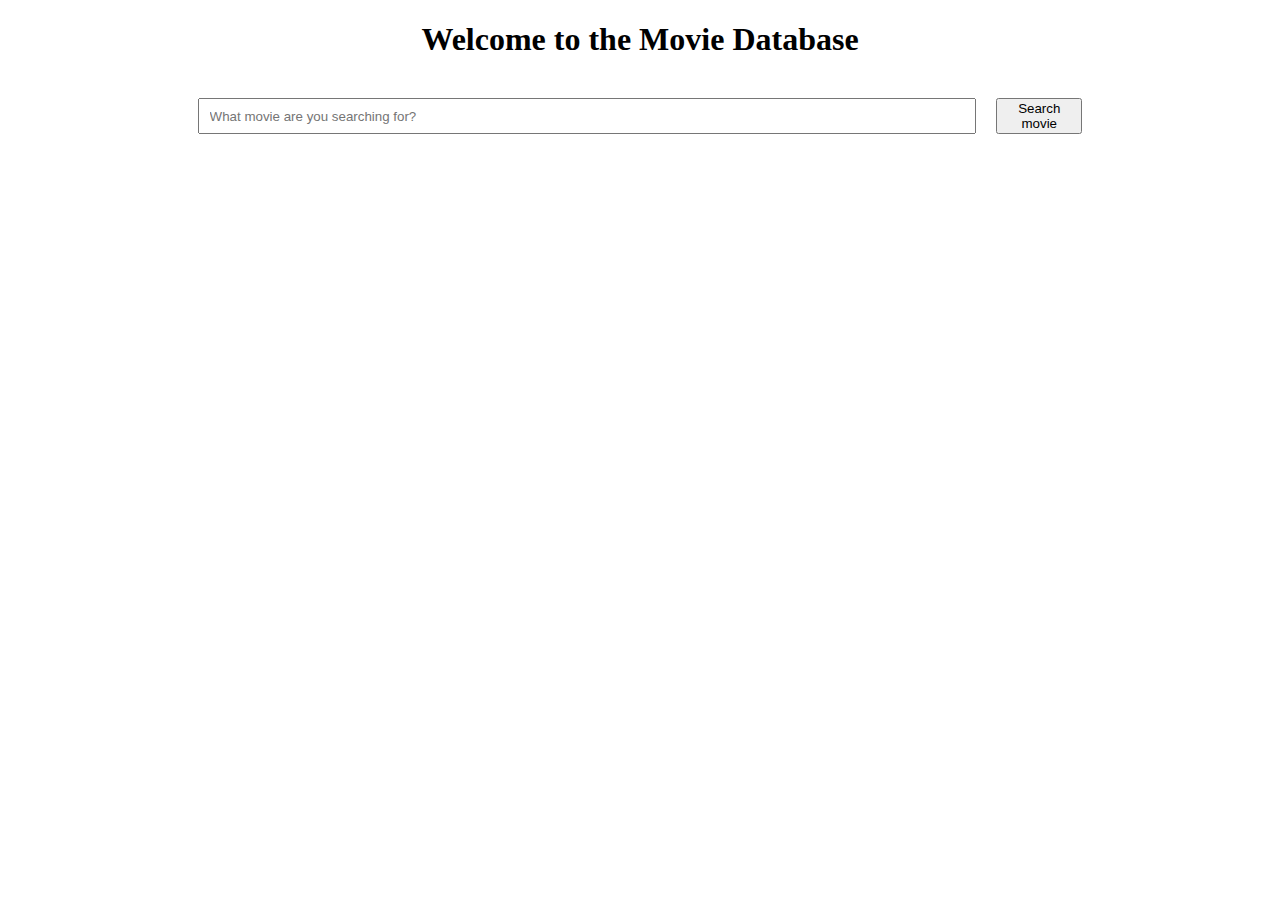
==== Homework9_ajax/index.html @ d3601692 "Getting the ajax to work" ====
<!DOCTYPE html>
<html lang="en">
<head>
    <meta charset="UTF-8">
    <meta name="viewport" content="width=device-width, initial-scale=1.0">
    <title>Movie database</title>

    <link rel="stylesheet" href="styles/styles.css">
</head>
<body>
    <h1 class="heading">Welcome to the Movie Database</h1>
    <section class="search-section">
        <input id="search-field" class="search-field" type="text" placeholder="What movie are you searching for?">
        <button id="btn" class="search-button">Search movie</button>
    </section>
    <section class="movie-section">
        <div class="movie-section__poster">
            <img src="" alt="">
        </div>
        <div class="movie-section__info">
            <!--insert info about movie here-->
        </div>
    </section>
    
    <script src="https://cdnjs.cloudflare.com/ajax/libs/jquery/3.5.1/jquery.min.js"></script>
    <script src="src/script.js"></script>
</body>
</html>
---- Homework9_ajax/styles/styles.css ----
.heading{text-align:center}.search-section{width:70%;margin:40px auto;display:flex;justify-content:space-between}.search-field{width:100%;margin-right:20px;padding-left:10px}
/*# sourceMappingURL=styles.css.map */
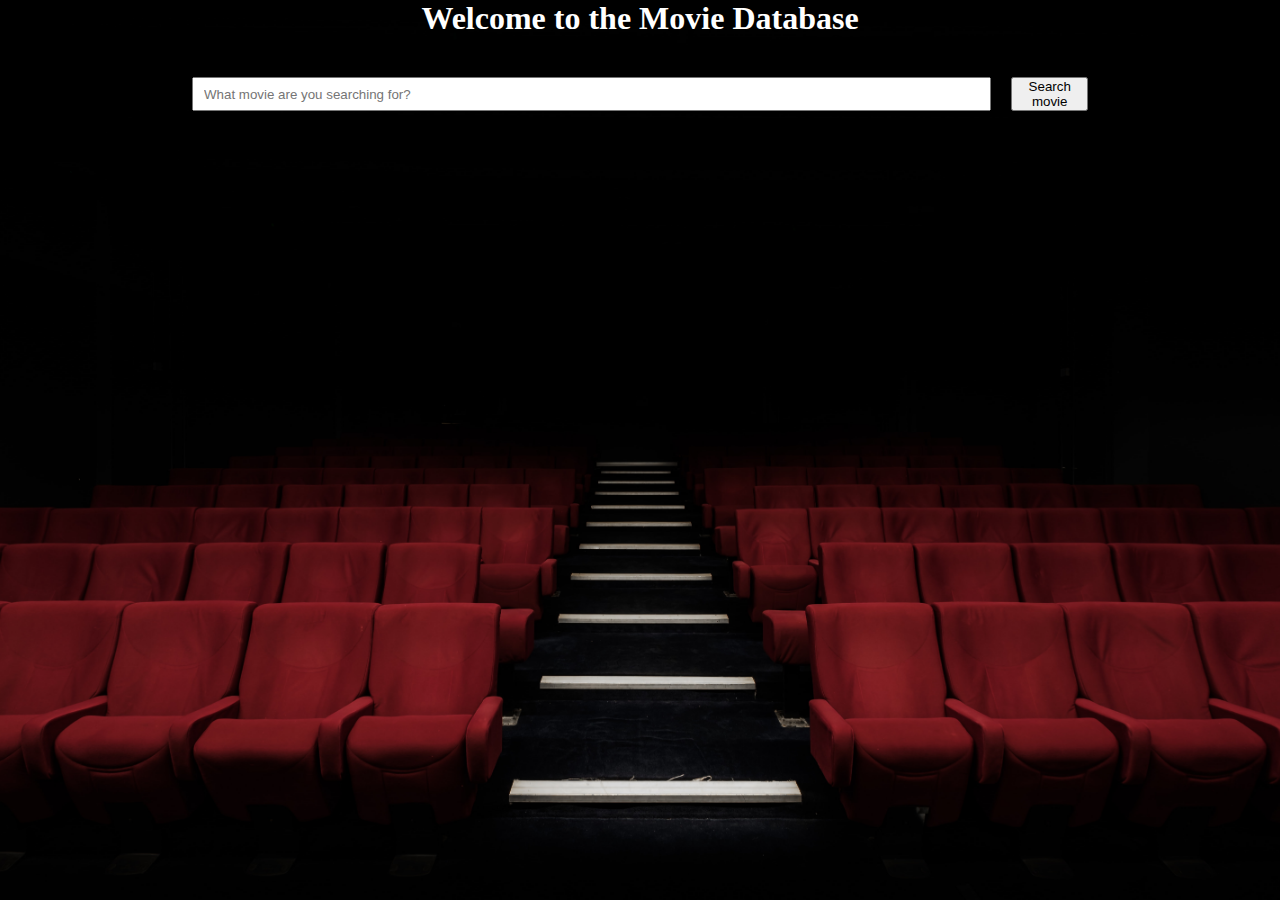
==== commit 7974bb48: "background pic added" ====
--- a/Homework9_ajax/index.html
+++ b/Homework9_ajax/index.html
@@ -8,19 +8,21 @@
     <link rel="stylesheet" href="styles/styles.css">
 </head>
 <body>
-    <h1 class="heading">Welcome to the Movie Database</h1>
-    <section class="search-section">
-        <input id="search-field" class="search-field" type="text" placeholder="What movie are you searching for?">
-        <button id="btn" class="search-button">Search movie</button>
-    </section>
-    <section class="movie-section">
-        <div class="movie-section__poster">
-            <img src="" alt="">
-        </div>
-        <div class="movie-section__info">
-            <!--insert info about movie here-->
-        </div>
-    </section>
+    <div class="page">
+        <h1 class="heading">Welcome to the Movie Database</h1>
+        <section class="search-section">
+            <input id="search-field" class="search-field" type="text" placeholder="What movie are you searching for?">
+            <button id="btn" class="search-button">Search movie</button>
+        </section>
+        <section class="movie-section">
+            <div class="movie-section__poster">
+                <!--inser poster-->
+            </div>
+            <div class="movie-section__info">
+                <!--insert info about movie here-->
+            </div>
+        </section>
+    </div>
     
     <script src="https://cdnjs.cloudflare.com/ajax/libs/jquery/3.5.1/jquery.min.js"></script>
     <script src="src/script.js"></script>
--- a/Homework9_ajax/styles/styles.css
+++ b/Homework9_ajax/styles/styles.css
@@ -1,2 +1,49 @@
-.heading{text-align:center}.search-section{width:70%;margin:40px auto;display:flex;justify-content:space-between}.search-field{width:100%;margin-right:20px;padding-left:10px}
+* {
+  margin: 0;
+  padding: 0;
+  -webkit-box-sizing: border-box;
+          box-sizing: border-box;
+}
+
+.page {
+  width: 100vw;
+  height: 100vh;
+  background-image: url(../img/movie-bk.jpg);
+  background-repeat: no-repeat;
+  background-position: center;
+  background-size: cover;
+}
+
+.heading {
+  color: white;
+  text-align: center;
+}
+
+.search-section {
+  width: 70%;
+  margin: 40px auto;
+  display: -webkit-box;
+  display: -ms-flexbox;
+  display: flex;
+  -webkit-box-pack: justify;
+      -ms-flex-pack: justify;
+          justify-content: space-between;
+}
+
+.search-field {
+  width: 100%;
+  margin-right: 20px;
+  padding-left: 10px;
+}
+
+.movie-section {
+  width: 70%;
+  margin: auto;
+  display: -webkit-box;
+  display: -ms-flexbox;
+  display: flex;
+  -webkit-box-pack: center;
+      -ms-flex-pack: center;
+          justify-content: center;
+}
 /*# sourceMappingURL=styles.css.map */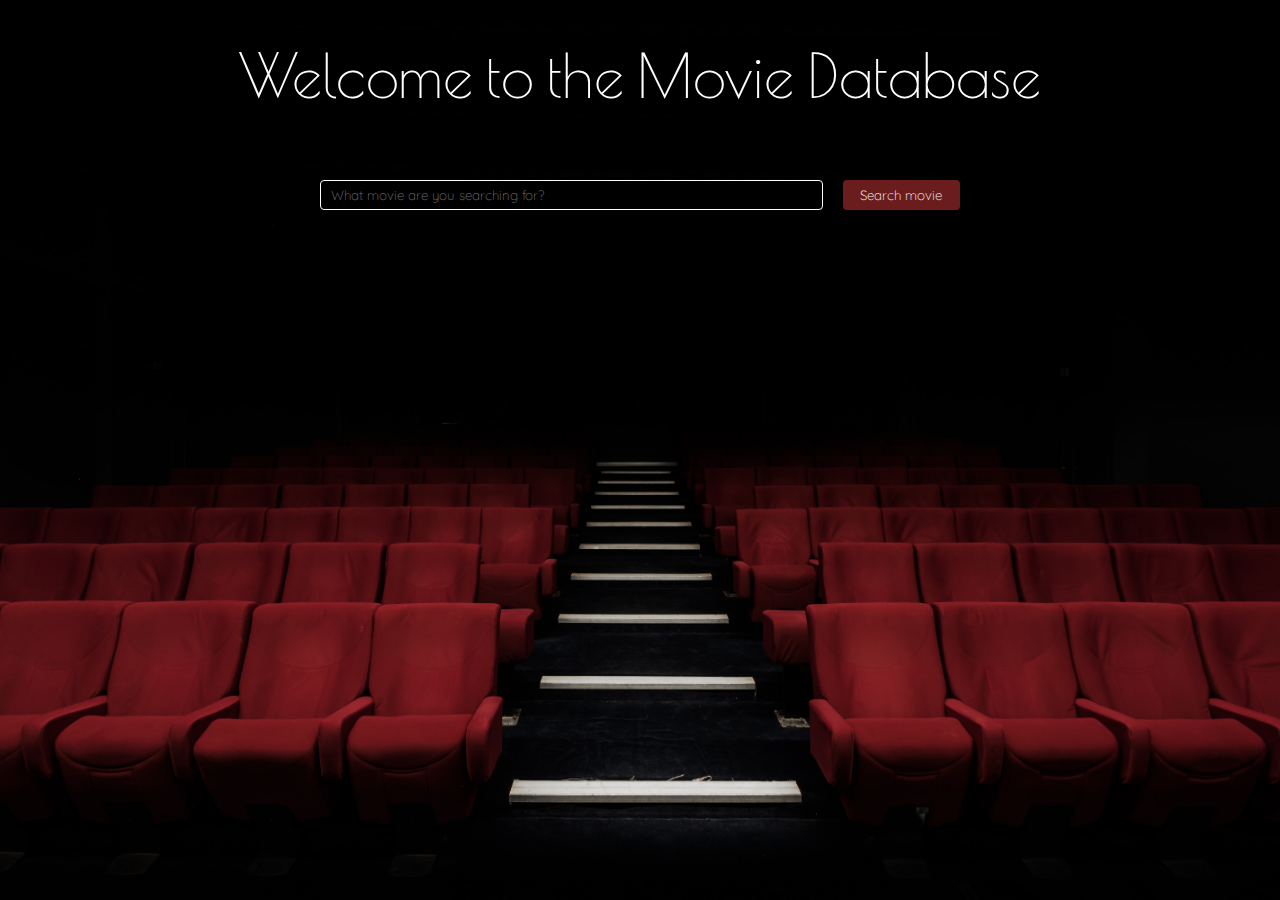
==== commit b7d0c202: "added styling to heading and searchfield" ====
--- a/Homework9_ajax/index.html
+++ b/Homework9_ajax/index.html
@@ -5,6 +5,7 @@
     <meta name="viewport" content="width=device-width, initial-scale=1.0">
     <title>Movie database</title>
 
+    <link href="https://fonts.googleapis.com/css?family=Poiret+One|Quicksand:300,400&display=swap" rel="stylesheet">
     <link rel="stylesheet" href="styles/styles.css">
 </head>
 <body>
--- a/Homework9_ajax/styles/styles.css
+++ b/Homework9_ajax/styles/styles.css
@@ -15,12 +15,17 @@
 }
 
 .heading {
+  font-family: 'Poiret One', cursive;
   color: white;
   text-align: center;
+  font-weight: 400;
+  font-size: 60px;
+  padding-top: 40px;
+  padding-bottom: 30px;
 }
 
 .search-section {
-  width: 70%;
+  width: 50%;
   margin: 40px auto;
   display: -webkit-box;
   display: -ms-flexbox;
@@ -34,6 +39,43 @@
   width: 100%;
   margin-right: 20px;
   padding-left: 10px;
+  background-color: black;
+  border: 0.5px solid white;
+  border-radius: 4px;
+  color: whitesmoke;
+  font-family: 'Quicksand', sans-serif;
+  font-weight: 300;
+}
+
+.search-field ::-webkit-input-placeholder {
+  font-family: 'Quicksand', sans-serif;
+  font-weight: 300;
+}
+
+.search-field :-ms-input-placeholder {
+  font-family: 'Quicksand', sans-serif;
+  font-weight: 300;
+}
+
+.search-field ::-ms-input-placeholder {
+  font-family: 'Quicksand', sans-serif;
+  font-weight: 300;
+}
+
+.search-field ::placeholder {
+  font-family: 'Quicksand', sans-serif;
+  font-weight: 300;
+}
+
+.search-button {
+  font-family: 'Quicksand', sans-serif;
+  font-weight: 300;
+  color: white;
+  border: none;
+  background-color: #6c1d1dfc;
+  width: 150px;
+  height: 30px;
+  border-radius: 4px;
 }
 
 .movie-section {
@@ -46,4 +88,25 @@
       -ms-flex-pack: center;
           justify-content: center;
 }
+
+.backdrop {
+  padding: 15px;
+  background-color: rgba(255, 255, 255, 0.75);
+  border-radius: 4px;
+}
+
+.poster {
+  height: 330px;
+  padding-right: 20px;
+}
+
+.poster__img {
+  height: 100%;
+  border-radius: 3px;
+}
+
+.movie-info {
+  font-family: 'Quicksand', sans-serif;
+  font-weight: 400;
+}
 /*# sourceMappingURL=styles.css.map */